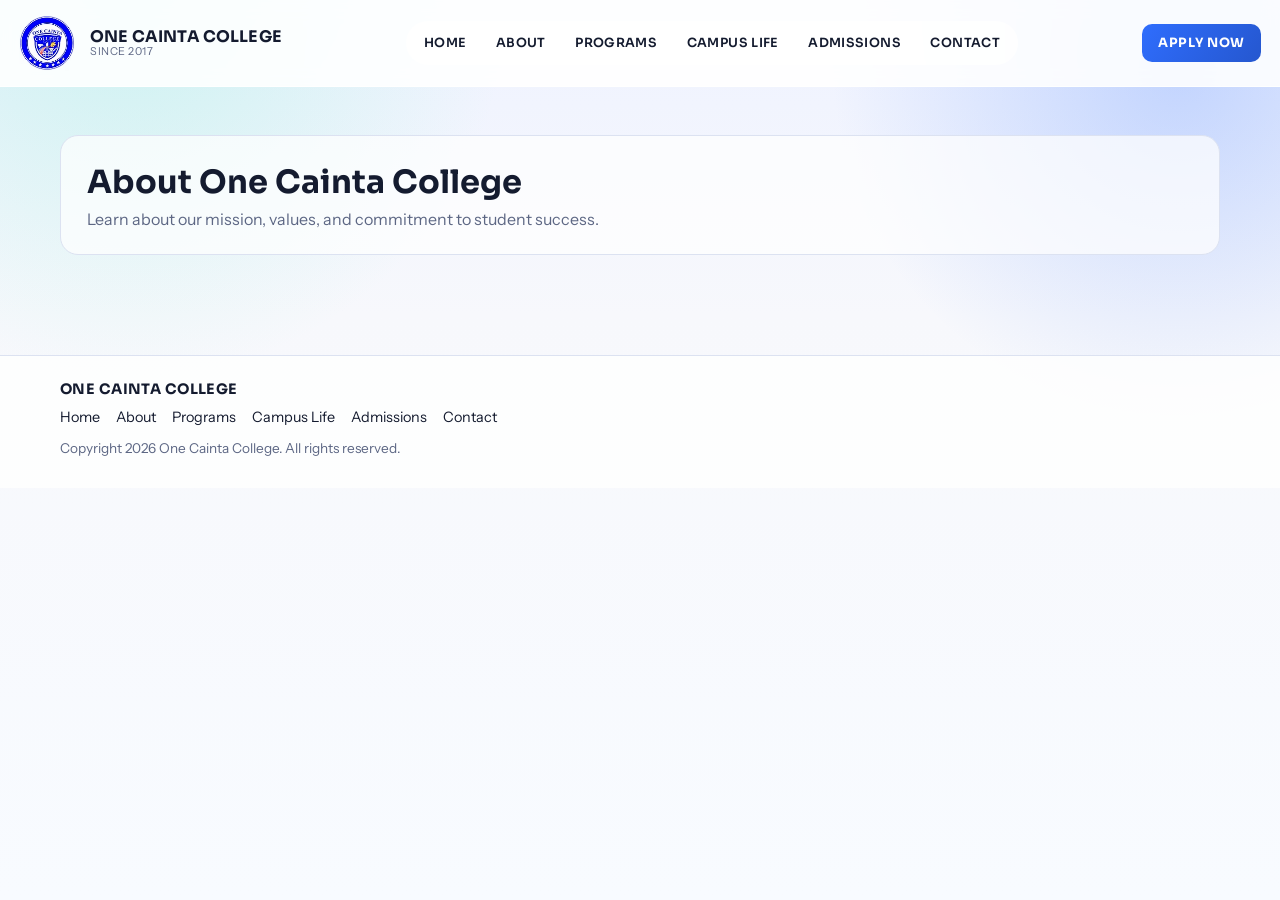
==== section/about.html @ 39110b4f "Add OCC site pages, responsive header/nav & styles Add One Cainta College assets and responsive navi" ====
<!doctype html>
<html lang="en">
	<head>
		<meta charset="UTF-8" />
		<meta name="viewport" content="width=device-width, initial-scale=1.0" />
		<title>About | One Cainta College</title>
		<link rel="stylesheet" href="../styles.css" />
	</head>
	<body>
		<header class="site-header" id="home">
			<div class="header-inner">
				<a href="../index.html" class="brand">
					<img class="brand-logo" src="../images/OCC LOGO.avif" alt="One Cainta College logo" width="44" height="44" />
					<span class="brand-text">
						<strong>ONE CAINTA COLLEGE</strong>
						<small>Since 2017</small>
					</span>
				</a>
				<button class="menu-toggle" id="menuToggle" aria-label="Toggle navigation" aria-controls="primaryNav" aria-expanded="false">
					<span></span><span></span><span></span>
				</button>
				<nav class="nav-menu" id="primaryNav">
					<a href="../index.html" class="nav-link">Home</a>
					<a href="about.html" class="nav-link">About</a>
					<a href="programs.html" class="nav-link">Programs</a>
					<a href="campus-life.html" class="nav-link">Campus Life</a>
					<a href="admissions.html" class="nav-link">Admissions</a>
					<a href="contact.html" class="nav-link">Contact</a>
				</nav>
				<a href="admissions.html" class="header-cta">Apply Now</a>
			</div>
		</header>

		<main class="page-main">
			<section class="page-intro">
				<h1>About One Cainta College</h1>
				<p>Learn about our mission, values, and commitment to student success.</p>
			</section>
		</main>

		<footer class="site-footer">
			<div class="footer-inner">
				<div class="footer-brand">ONE CAINTA COLLEGE</div>
				<nav class="footer-nav" aria-label="Footer navigation">
					<a href="../index.html">Home</a>
					<a href="about.html">About</a>
					<a href="programs.html">Programs</a>
					<a href="campus-life.html">Campus Life</a>
					<a href="admissions.html">Admissions</a>
					<a href="contact.html">Contact</a>
				</nav>
				<p class="footer-copy">Copyright 2026 One Cainta College. All rights reserved.</p>
			</div>
		</footer>

		<script src="../script.js"></script>
	</body>
</html>
---- styles.css ----
@import url("https://fonts.googleapis.com/css2?family=Sora:wght@500;600;700;800&family=Instrument+Sans:wght@500;600;700&display=swap");

:root {
  --navy-900: #0f172a;
  --sky-500: #2f6dfd;
  --line: #dce2f1;
  --text: #141b2f;
  --muted: #5d6784;
  --max-width: 1160px;
}

* {
  box-sizing: border-box;
}

body {
  margin: 0;
  font-family: "Instrument Sans", "Segoe UI", sans-serif;
  color: var(--text);
  min-height: 100vh;
  background:
    radial-gradient(circle at 10% 0%, rgba(130, 239, 212, 0.32), transparent 26%),
    radial-gradient(circle at 92% 8%, rgba(76, 131, 255, 0.28), transparent 24%),
    linear-gradient(180deg, #eef2ff 0%, #f7f8fc 35%, #f8fbff 100%);
}

.page-main {
  width: min(var(--max-width), calc(100% - 2.4rem));
  margin: 0 auto;
  padding: 3rem 0 4rem;
}

.page-intro {
  background: rgba(255, 255, 255, 0.72);
  border: 1px solid var(--line);
  border-radius: 18px;
  padding: 1.6rem;
}

.page-intro h1 {
  margin: 0 0 0.45rem;
  font-family: "Sora", sans-serif;
  font-size: clamp(1.45rem, 2.5vw, 2rem);
}

.page-intro p {
  margin: 0;
  color: var(--muted);
}

.site-footer {
  margin-top: 2.2rem;
  border-top: 1px solid var(--line);
  background: rgba(255, 255, 255, 0.82);
}

.footer-inner {
  width: min(var(--max-width), calc(100% - 2.4rem));
  margin: 0 auto;
  padding: 1.5rem 0 2rem;
  display: grid;
  gap: 0.65rem;
}

.footer-brand {
  font-family: "Sora", sans-serif;
  font-size: 0.9rem;
  font-weight: 700;
  letter-spacing: 0.03em;
}

.footer-nav {
  display: flex;
  flex-wrap: wrap;
  gap: 0.8rem 1rem;
}

.footer-nav a {
  color: var(--text);
  text-decoration: none;
  font-size: 0.9rem;
}

.footer-nav a:hover,
.footer-nav a:focus-visible {
  color: var(--sky-500);
}

.footer-copy {
  margin: 0.25rem 0 0;
  font-size: 0.85rem;
  color: var(--muted);
}

.site-header {
  position: sticky;
  top: 0;
  z-index: 1000;
  backdrop-filter: blur(8px);
  background: rgba(255, 255, 255, 0.88);
  border-bottom: 1px solid rgba(255, 255, 255, 0.82);
}

.header-inner {
  width: min(1780px, calc(100% - 2.4rem));
  margin: 0 auto;
  min-height: 86px;
  display: grid;
  grid-template-columns: auto 1fr auto;
  align-items: center;
  gap: 1.2rem;
}

.brand {
  display: inline-flex;
  align-items: center;
  justify-self: start;
  gap: 0.9rem;
  text-decoration: none;
  color: inherit;
}

.brand-logo {
  display: block;
  width: auto;
  height: 56px;
  max-width: 180px;
  padding: 0;
  border-radius: 0;
  object-fit: contain;
  background: transparent;
  border: 0;
  box-shadow: none;
  flex-shrink: 0;
}

.brand-text {
  display: flex;
  flex-direction: column;
  line-height: 1.06;
}

.brand-text strong {
  font-family: "Sora", sans-serif;
  font-size: 1rem;
  font-weight: 700;
  letter-spacing: 0.01em;
}

.brand-text small {
  color: var(--muted);
  font-size: 0.68rem;
  letter-spacing: 0.05em;
  text-transform: uppercase;
}

.nav-menu {
  justify-self: center;
  display: flex;
  align-items: center;
  gap: 0.2rem;
  padding: 0.3rem;
  border-radius: 999px;
  background: rgba(255, 255, 255, 0.75);
}

.nav-link {
  text-decoration: none;
  color: var(--text);
  padding: 0.55rem 0.82rem;
  border-radius: 999px;
  font-family: "Sora", sans-serif;
  font-size: 0.79rem;
  font-weight: 600;
  letter-spacing: 0.03em;
  text-transform: uppercase;
  transition: background-color 150ms ease, color 150ms ease;
}

.nav-link:hover,
.nav-link:focus-visible {
  background-color: var(--navy-900);
  color: #ffffff;
}

.header-cta {
  text-decoration: none;
  color: #ffffff;
  background: linear-gradient(125deg, var(--sky-500), #2557cf);
  padding: 0.68rem 1rem;
  border-radius: 10px;
  font-family: "Sora", sans-serif;
  font-size: 0.8rem;
  font-weight: 700;
  letter-spacing: 0.05em;
  text-transform: uppercase;
}

.menu-toggle {
  display: none;
  border: 0;
  background: transparent;
  width: 56px;
  height: 56px;
  border-radius: 0;
  padding: 10px 6px;
  cursor: pointer;
}

.menu-toggle span {
  display: block;
  width: 100%;
  height: 5px;
  margin: 7px 0;
  border-radius: 2px;
  background-color: var(--navy-900);
  transition: transform 220ms ease, opacity 180ms ease;
}

.menu-toggle[aria-expanded="true"] span:nth-child(1) {
  transform: translateY(12px) rotate(45deg);
}

.menu-toggle[aria-expanded="true"] span:nth-child(2) {
  opacity: 0;
}

.menu-toggle[aria-expanded="true"] span:nth-child(3) {
  transform: translateY(-12px) rotate(-45deg);
}

@media (max-width: 980px) {
  .site-header {
    background: #f3f3f6;
    border-bottom: 1px solid #cfcfd6;
    backdrop-filter: none;
  }

  .header-inner {
    width: calc(100% - 2rem);
    min-height: 120px;
    grid-template-columns: 1fr auto;
    gap: 0.8rem;
  }

  .brand-logo {
    height: 48px;
    max-width: 150px;
  }

  .menu-toggle {
    display: inline-block;
    justify-self: end;
  }

  .header-cta {
    display: none;
  }

  .nav-menu {
    position: absolute;
    top: 100%;
    left: 0;
    right: 0;
    justify-content: flex-start;
    flex-direction: column;
    align-items: stretch;
    border-radius: 0;
    background: #f3f3f6;
    border-top: 1px solid #cfcfd6;
    box-shadow: none;
    padding: 0.5rem 2rem 1.1rem;
    opacity: 0;
    transform: translateY(-8px);
    pointer-events: none;
    max-height: 74vh;
    overflow-y: auto;
    transition: opacity 180ms ease, transform 180ms ease;
  }

  .nav-menu.is-open {
    opacity: 1;
    transform: translateY(0);
    pointer-events: auto;
  }

  .nav-link {
    border-radius: 0;
    padding: 1.15rem 0;
    font-size: clamp(2rem, 7vw, 3.2rem);
    font-weight: 800;
    letter-spacing: 0;
    text-transform: none;
    border-bottom: 4px solid #cfcfd6;
    color: #14171f;
    line-height: 1.05;
  }

  .nav-link:first-child {
    color: #2442b6;
  }

  .nav-link:hover,
  .nav-link:focus-visible {
    background: transparent;
    color: #2442b6;
  }

  .brand-text strong {
    font-size: 0.9rem;
  }

  .brand-text small {
    font-size: 0.58rem;
  }

  .page-main,
  .footer-inner {
    width: calc(100% - 2rem);
  }

  .page-main {
    padding: 2rem 0 3rem;
  }

  .footer-nav {
    gap: 0.55rem 0.9rem;
  }
}
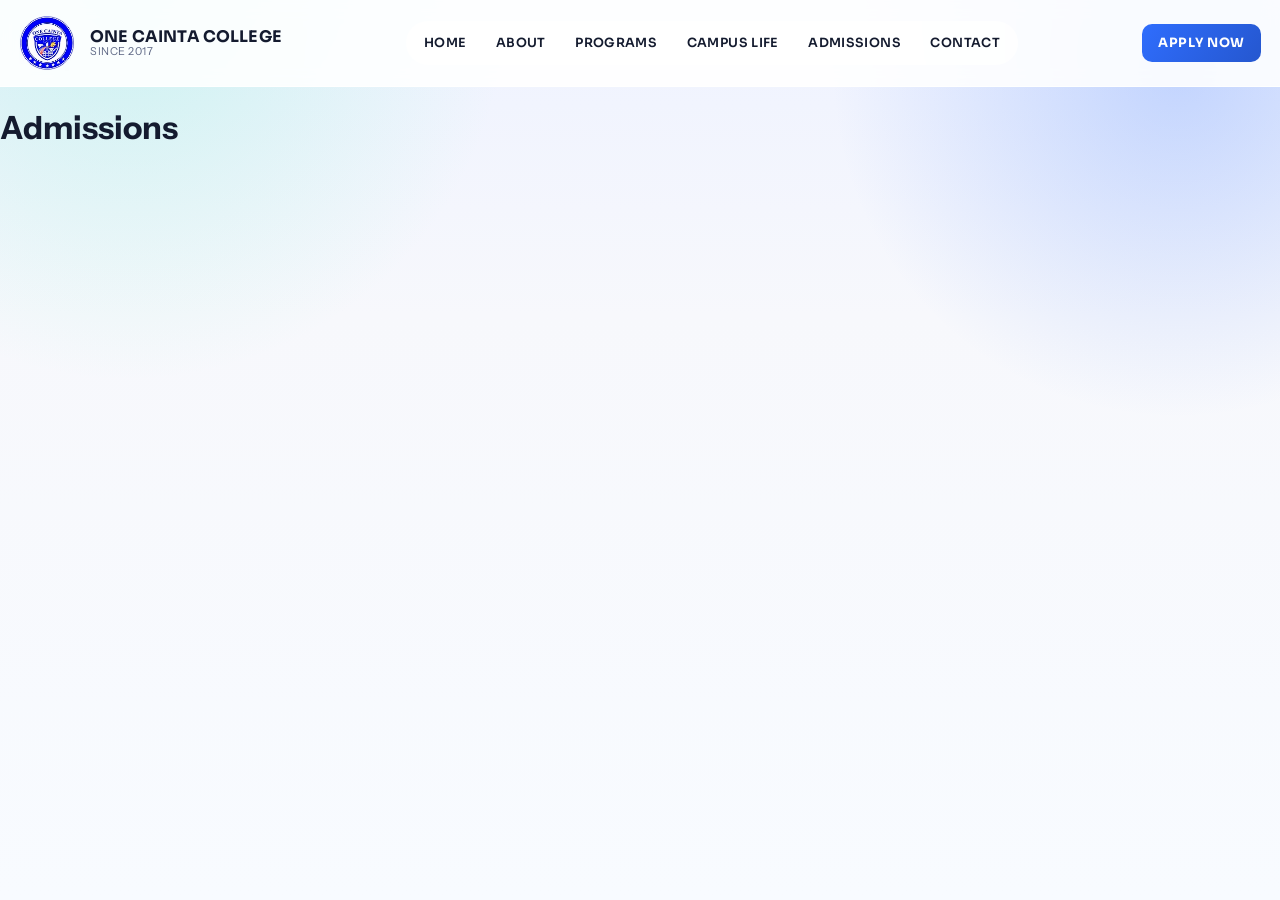
==== commit 16afa11c: "Relocate Admissions heading and trim pages Move the Admissions <main><h1>Admissions</h1> block into " ====
--- a/section/about.html
+++ b/section/about.html
@@ -1,58 +1,51 @@
 <!doctype html>
 <html lang="en">
-	<head>
-		<meta charset="UTF-8" />
-		<meta name="viewport" content="width=device-width, initial-scale=1.0" />
-		<title>About | One Cainta College</title>
-		<link rel="stylesheet" href="../styles.css" />
-	</head>
-	<body>
-		<header class="site-header" id="home">
-			<div class="header-inner">
-				<a href="../index.html" class="brand">
-					<img class="brand-logo" src="../images/OCC LOGO.avif" alt="One Cainta College logo" width="44" height="44" />
-					<span class="brand-text">
-						<strong>ONE CAINTA COLLEGE</strong>
-						<small>Since 2017</small>
-					</span>
-				</a>
-				<button class="menu-toggle" id="menuToggle" aria-label="Toggle navigation" aria-controls="primaryNav" aria-expanded="false">
-					<span></span><span></span><span></span>
-				</button>
-				<nav class="nav-menu" id="primaryNav">
-					<a href="../index.html" class="nav-link">Home</a>
-					<a href="about.html" class="nav-link">About</a>
-					<a href="programs.html" class="nav-link">Programs</a>
-					<a href="campus-life.html" class="nav-link">Campus Life</a>
-					<a href="admissions.html" class="nav-link">Admissions</a>
-					<a href="contact.html" class="nav-link">Contact</a>
-				</nav>
-				<a href="admissions.html" class="header-cta">Apply Now</a>
-			</div>
-		</header>
+  <head>
+    <meta charset="UTF-8" />
+    <meta name="viewport" content="width=device-width, initial-scale=1.0" />
+    <title>About | One Cainta College</title>
+    <link rel="stylesheet" href="../styles.css" />
+  </head>
+  <body>
+    <header class="site-header" id="home">
+      <div class="header-inner">
+        <a href="../index.html" class="brand">
+          <img
+            class="brand-logo"
+            src="../images/OCC LOGO.avif"
+            alt="One Cainta College logo"
+            width="44"
+            height="44"
+          />
+          <span class="brand-text">
+            <strong>ONE CAINTA COLLEGE</strong>
+            <small>Since 2017</small>
+          </span>
+        </a>
+        <button
+          class="menu-toggle"
+          id="menuToggle"
+          aria-label="Toggle navigation"
+          aria-controls="primaryNav"
+          aria-expanded="false"
+        >
+          <span></span><span></span><span></span>
+        </button>
+        <nav class="nav-menu" id="primaryNav">
+          <a href="../index.html" class="nav-link">Home</a>
+          <a href="about.html" class="nav-link">About</a>
+          <a href="programs.html" class="nav-link">Programs</a>
+          <a href="campus-life.html" class="nav-link">Campus Life</a>
+          <a href="admissions.html" class="nav-link">Admissions</a>
+          <a href="contact.html" class="nav-link">Contact</a>
+        </nav>
+        <a href="admissions.html" class="header-cta">Apply Now</a>
+      </div>
+    </header>
+    <main>
+      <h1>Admissions</h1>
+    </main>
 
-		<main class="page-main">
-			<section class="page-intro">
-				<h1>About One Cainta College</h1>
-				<p>Learn about our mission, values, and commitment to student success.</p>
-			</section>
-		</main>
-
-		<footer class="site-footer">
-			<div class="footer-inner">
-				<div class="footer-brand">ONE CAINTA COLLEGE</div>
-				<nav class="footer-nav" aria-label="Footer navigation">
-					<a href="../index.html">Home</a>
-					<a href="about.html">About</a>
-					<a href="programs.html">Programs</a>
-					<a href="campus-life.html">Campus Life</a>
-					<a href="admissions.html">Admissions</a>
-					<a href="contact.html">Contact</a>
-				</nav>
-				<p class="footer-copy">Copyright 2026 One Cainta College. All rights reserved.</p>
-			</div>
-		</footer>
-
-		<script src="../script.js"></script>
-	</body>
+    <script src="../script.js"></script>
+  </body>
 </html>
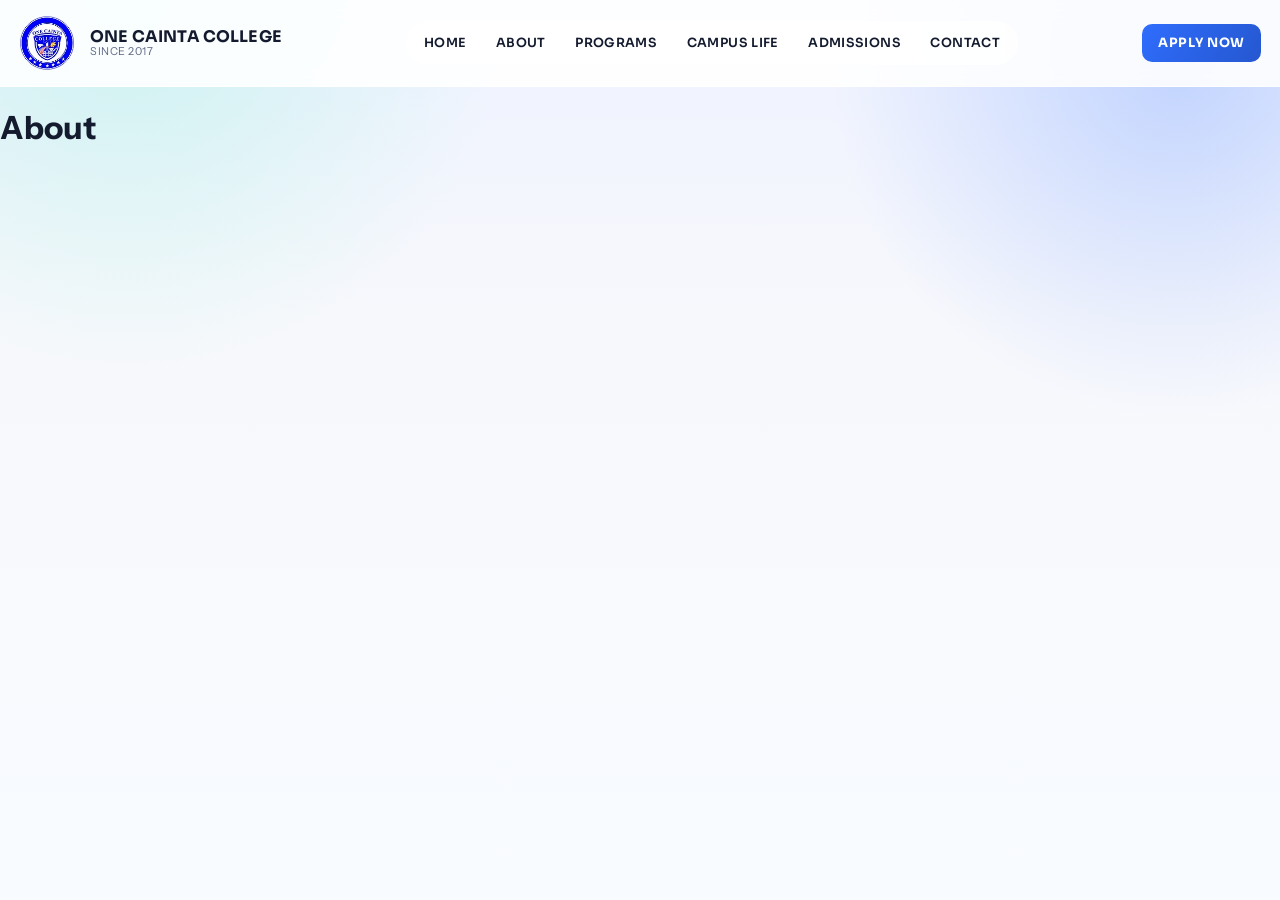
==== commit cb903407: "Fix swapped title/headings in about and admissions Restore correct page titles and headings: change " ====
--- a/section/about.html
+++ b/section/about.html
@@ -3,7 +3,7 @@
   <head>
     <meta charset="UTF-8" />
     <meta name="viewport" content="width=device-width, initial-scale=1.0" />
-    <title>About | One Cainta College</title>
+    <title>Admissions | One Cainta College</title>
     <link rel="stylesheet" href="../styles.css" />
   </head>
   <body>
@@ -22,6 +22,7 @@
             <small>Since 2017</small>
           </span>
         </a>
+
         <button
           class="menu-toggle"
           id="menuToggle"
@@ -29,8 +30,11 @@
           aria-controls="primaryNav"
           aria-expanded="false"
         >
-          <span></span><span></span><span></span>
+          <span></span>
+          <span></span>
+          <span></span>
         </button>
+
         <nav class="nav-menu" id="primaryNav">
           <a href="../index.html" class="nav-link">Home</a>
           <a href="about.html" class="nav-link">About</a>
@@ -39,13 +43,14 @@
           <a href="admissions.html" class="nav-link">Admissions</a>
           <a href="contact.html" class="nav-link">Contact</a>
         </nav>
+
         <a href="admissions.html" class="header-cta">Apply Now</a>
       </div>
     </header>
+
     <main>
-      <h1>Admissions</h1>
+      <h1>About</h1>
     </main>
-
     <script src="../script.js"></script>
   </body>
 </html>
